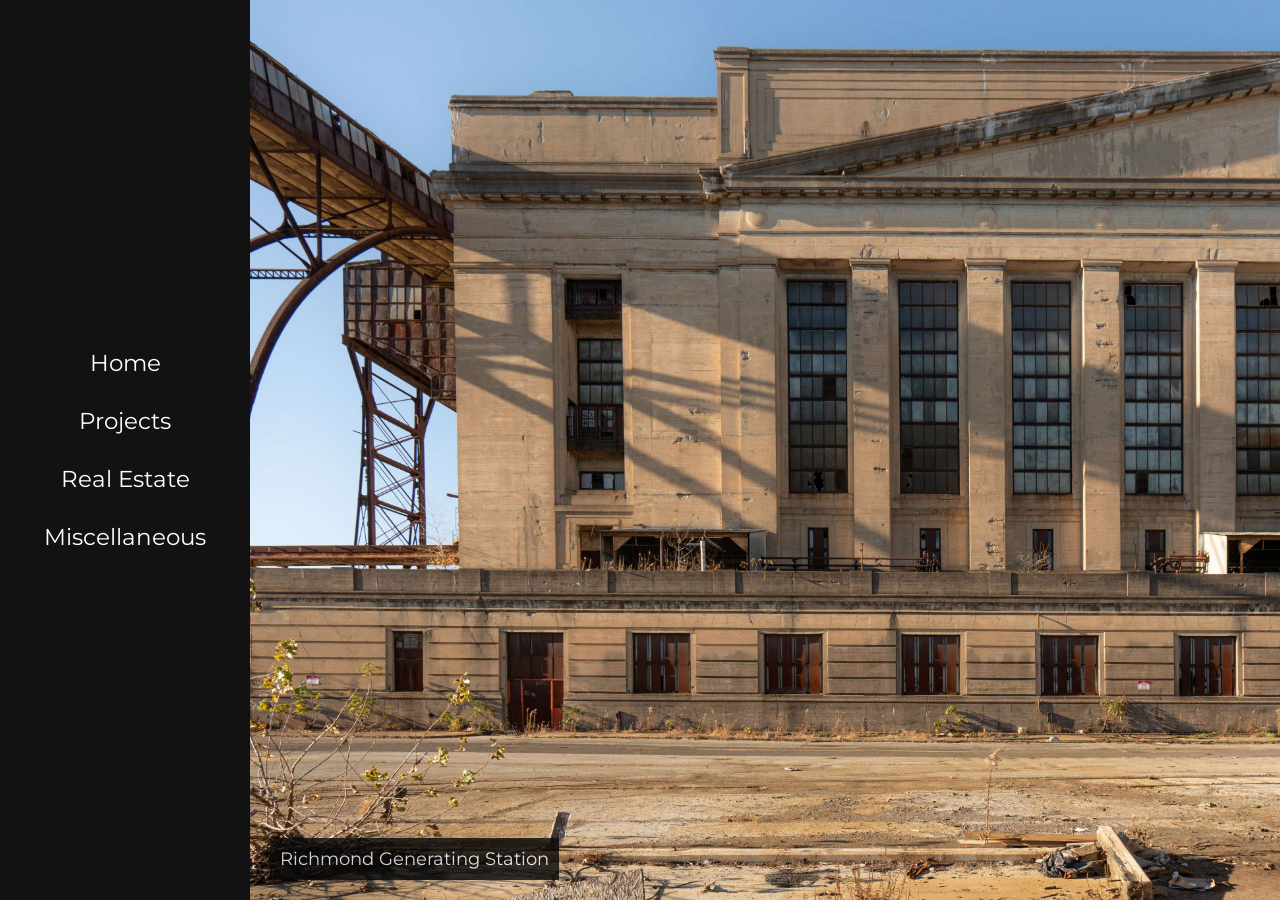
==== index.html @ 6f398745 "1.1" ====
<!DOCTYPE html>
<html lang="en">
  <head>
    <meta charset="UTF-8" />
    <meta name="viewport" content="width=device-width, initial-scale=1.0" />
    <title>Quinn H Photography</title>
    <meta name="description" content="Photography portfolio and studio website." />
    <link rel="stylesheet" href="style.css">
  </head>
  <body>
    <div class="sidebar" id="sidebar">
        <div class="sidebar-padding">
            <a href="/index.html" class="sidebar-link">Home</a>
            <a href="/projects/index.html" class="sidebar-link">Projects</a>
            <a href="/realestate.html" class="sidebar-link">Real Estate</a>
            <a href="/misc.html">Miscellaneous</a>
        </div>
    </div>
    <div class="image-preview">
      <div class="image-wrapper">
        <img src="" id="img" class="img">
      </div>
      <div class="image-description" id="image-description"></div>
    </div>
    <script src="home.js"></script>
  </body>
</html>
---- style.css ----
@import url('https://fonts.googleapis.com/css2?family=Montserrat:wght@300&display=swap');
* {
    font-family: "Montserrat", sans-serif;
}
body {
    font-family: "Montserrat", sans-serif;
    margin: 0;
    padding: 0;
    font-family: Arial, sans-serif;
    width: 100%;
    height: 100%;
    background: rgb(8, 8, 8);
}
a {
    font-family: "Montserrat", sans-serif;
}
.sidebar {
    font-size: 23px;
    width: 250px;
    height: 100%;
    position: fixed;
    left: 0;
    top: 0;
    background: #121212;
    text-align: center;
    color: white;
}
.sidebar-padding {
    width: 250px;
    position: fixed;
    top: 50%;
    transform: translateY(-50%);
}
.sidebar a {
    display: block;
    padding: 15px;
    color: #fff;
    text-decoration: none;
}
.image-preview {
    position: fixed;
    top: 0;
    right: 0;
    height: 100%;
    width: calc(100% - 250px);
}
img {
    width: calc(100% - 250px);
    height: 100%;
    object-fit: cover;
    position: fixed;
    top: 50%;
    transform: translateY(-50%);
}
.image-description {
    position: fixed;
    bottom: 20px;
    left: 270px;
    color: white;
    font-size: 18px;
    background:rgb(8, 8, 8);
    opacity: 0.8;
    padding: 10px;
}
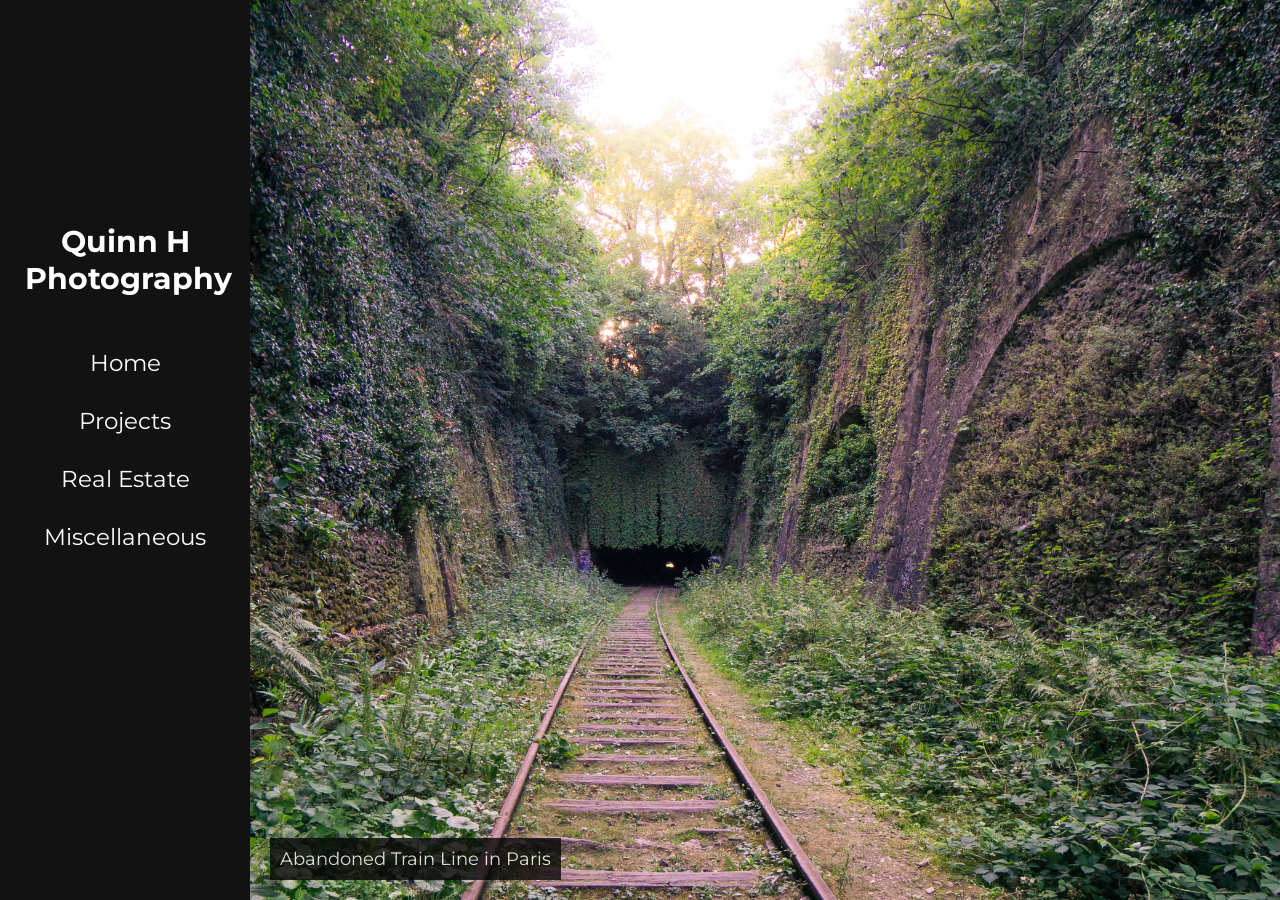
==== commit 38acb42e: "1.3" ====
--- a/index.html
+++ b/index.html
@@ -6,14 +6,16 @@
     <title>Quinn H Photography</title>
     <meta name="description" content="Photography portfolio and studio website." />
     <link rel="stylesheet" href="style.css">
+    <link rel="stylesheet" href="/universal.css">
   </head>
   <body>
     <div class="sidebar" id="sidebar">
+      <div class="name">Quinn H Photography</div>
         <div class="sidebar-padding">
             <a href="/index.html" class="sidebar-link">Home</a>
             <a href="/projects/index.html" class="sidebar-link">Projects</a>
-            <a href="/realestate.html" class="sidebar-link">Real Estate</a>
-            <a href="/misc.html">Miscellaneous</a>
+            <a href="/realestate/index.html" class="sidebar-link">Real Estate</a>
+            <a href="/misc/index.html" class="sidebar-link">Miscellaneous</a>
         </div>
     </div>
     <div class="image-preview">
--- a/style.css
+++ b/style.css
@@ -1,5 +1,6 @@
 @import url('https://fonts.googleapis.com/css2?family=Montserrat:wght@300&display=swap');
 * {
+    user-select: none;
     font-family: "Montserrat", sans-serif;
 }
 body {
@@ -61,4 +62,7 @@
     background:rgb(8, 8, 8);
     opacity: 0.8;
     padding: 10px;
+}
+.sidebar a:hover {
+    background: #222;
 }
--- a/universal.css
+++ b/universal.css
@@ -0,0 +1,63 @@
+.name {
+    font-size: 30px;
+    font-weight: bold;
+    color: white;
+    position: fixed;
+    top: calc(50% - 190px);
+    transform: translateY(-50%);
+    width: 200px;
+    left: 25px;
+    transition: all 0.03s ease-in-out;
+}
+
+@media (max-height: 500px) {
+    .name {
+        font-size: 22px;
+        top: 25px;
+        transform: none;
+    }
+}
+
+
+
+.right-button {
+    font-family:cursive;
+    position: fixed;
+    top: 50%;
+    transform: translateY(-50%);
+    right: 20px;
+    background: #121212;
+    border-radius: 100%;
+    width: 70px;
+    height: 70px;
+    z-index: 10;
+    color: white;
+    opacity: 0.8;
+    cursor: pointer;
+    font-size: 50px;
+    font-weight: bold;
+}
+.right-button span {
+    margin-left: 20px;
+    transform: translateY(10px);
+}
+.left-button {
+    position: fixed;
+    top: 50%;
+    transform: translateY(-50%);
+    left: 270px;
+    background: #121212;
+    border-radius: 100%;
+    width: 70px;
+    height: 70px;
+    z-index: 10;
+    color: white;
+    opacity: 0.8;
+    cursor: pointer;
+    font-size: 50px;
+    font-weight: bold;
+}
+.left-button span {
+    margin-left: 20px;
+    transform: translateY(10px);
+}
